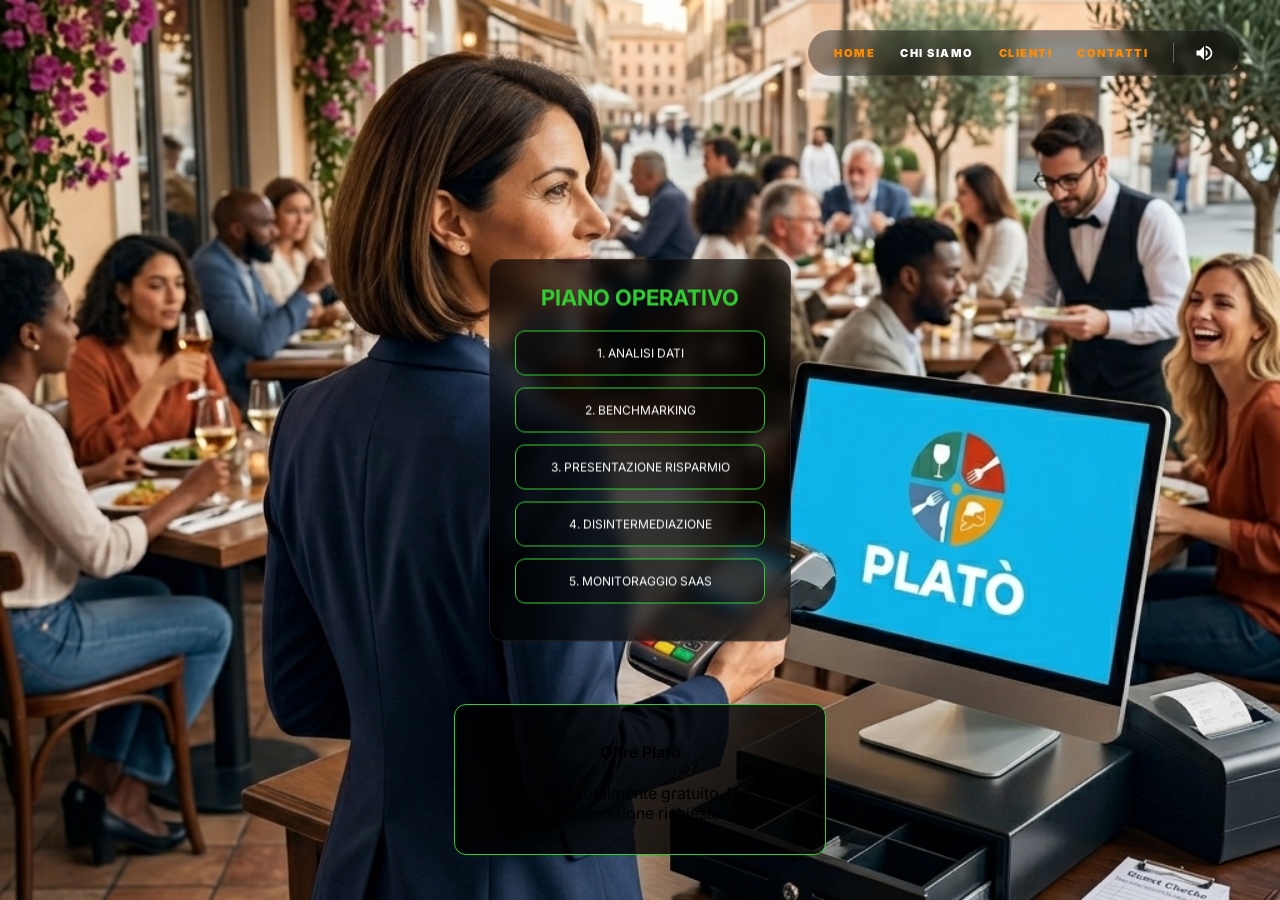
==== chi-siamo.html @ f642afa8 "Ripristino menù centrato e padding ridotti moduli" ====
<!DOCTYPE html>
<html lang="it">
<head>
<meta charset="UTF-8">
<meta name="viewport" content="width=device-width, initial-scale=1.0">
<title>Platò – Chi Siamo</title>
<link href="https://fonts.googleapis.com/css2?family=Inter:wght@300;400;700;900&display=swap" rel="stylesheet">

<style>
:root {
    --primary-blue: #00AEEF;
    --neon-green: #32CD32;
    --plato-orange: #FF8C00;
    --text-light: #ffffff;
}

body, html {
    margin: 0; padding: 0; height: 100%;
    font-family: 'Inter', sans-serif; background-color: #0d0d0d; overflow: hidden;
}

.hero {
    position: relative;
    width: 100%;
    height: 100vh;
    background: #000 url('cassa_plato.png') no-repeat center center;
    background-size: cover;
    opacity: 0;
    animation: fadeInHero 0.8s ease-in forwards;
}

@keyframes fadeInHero { to { opacity: 1; } }

/* NAVIGAZIONE DESKTOP */
.nav-wrapper {
    position: absolute;
    top: 30px;
    right: 40px;
    z-index: 1000;
}

.top-nav {
    background: rgba(0, 0, 0, 0.4);
    padding: 12px 25px;
    border-radius: 50px;
    backdrop-filter: blur(5px);
    border: 1px solid rgba(255, 255, 255, 0.1);
    display: flex;
    align-items: center;
    gap: 25px;
}

.top-nav a {
    color: var(--plato-orange);
    text-decoration: none;
    text-transform: uppercase;
    font-size: 11px;
    font-weight: 900;
    letter-spacing: 1.5px;
}

.piano-operativo {
    position: absolute;
    top: 50%;
    left: 50%;
    transform: translate(-50%, -50%);
    width: 250px;
    background: rgba(0,0,0,0.65);
    padding: 25px;
    border-radius: 15px;
    backdrop-filter: blur(8px);
    color: white;
    text-align: center;
    border: 1px solid rgba(255, 255, 255, 0.1);
}

.piano-operativo h3 {
    margin: 0 0 20px 0;
    color: var(--neon-green);
    text-transform: uppercase;
    font-size: 22px;
}

.step {
    padding: 14px;
    margin-bottom: 12px;
    border: 1.5px solid var(--neon-green);
    border-radius: 10px;
    cursor: pointer;
    background: rgba(0,0,0,0.3);
    font-size: 12px;
    text-transform: uppercase;
    animation: pulseGlowAzzurro 3.5s infinite ease-in-out;
}

@keyframes pulseGlowAzzurro {
    0%, 100% { transform: scale(1); border-color: var(--neon-green); }
    50% { transform: scale(1.025); border-color: rgba(0, 238, 255, 0.8); box-shadow: 0 0 12px rgba(0, 174, 239, 0.3); }
}

.step:nth-child(2) { animation-delay: 0s; }
.step:nth-child(3) { animation-delay: 0.7s; }
.step:nth-child(4) { animation-delay: 1.4s; }
.step:nth-child(5) { animation-delay: 2.1s; }
.step:nth-child(6) { animation-delay: 2.8s; }

.popover {
    position: fixed;
    display: none;
    width: 260px;
    background: rgba(5, 202, 47, 0.95);
    padding: 18px;
    border-radius: 12px;
    border: 1px solid white;
    color: white;
    text-align: center;
    z-index: 1100;
}

.popover h4 { margin: 0 0 8px 0; font-weight: 900; text-shadow: 1px 1px 2px #000; }
.popover p { margin: 0; font-weight: 700; text-shadow: 1px 1px 1px #000; }

.audio-ctrl { cursor: pointer; display: flex; align-items: center; gap: 8px; border-left: 1px solid rgba(255,255,255,0.3); padding-left: 20px; }

.bottom-box {
    position: absolute;
    bottom: 5%;
    left: 50%;
    transform: translateX(-50%);
    width: 340px;
    background: rgba(0,0,0,0.8);
    padding: 15px;
    border-radius: 12px;
    text-align: center;
    border: 1.5px solid var(--neon-green);
}

/* RESPONSIVE FISSARE AL CENTRO E PADDING PICCOLI */
@media (max-width: 768px) {
    .nav-wrapper { top: 15px; right: 0; left: 0; width: 100%; display: flex; justify-content: center; }
    .top-nav { gap: 12px; padding: 10px 15px; border-radius: 20px; width: 90%; justify-content: center; }
    .top-nav a { font-size: 8px; letter-spacing: 0.5px; }
    
    .piano-operativo { width: 35%; top: 60%; padding: 12px; }
    .piano-operativo h3 { font-size: 14px; margin-bottom: 10px; }

    .step {
        font-size: 9px;
        padding: 6px;
        margin-bottom: 5px;
        animation: pulseGlowAzzurro 3.5s infinite ease-in-out !important;
    }

    .popover { left: 50% !important; transform: translateX(-50%) !important; top: 30% !important; width: 50%; }
    .bottom-box { width: 85%; bottom: 10%; }
}
</style>
</head>
<body>
<div class="hero">
    <div class="nav-wrapper">
        <nav class="top-nav">
            <a href="index.html">Home</a>
            <a href="chi-siamo.html" style="color:white">Chi Siamo</a>
            <a href="clienti.html">Clienti</a>
            <a href="contatti.html">Contatti</a>
            <div class="audio-ctrl" id="audioToggle">
                <svg id="iconOn" width="20" height="20" viewBox="0 0 24 24" fill="#ffffff"><path d="M3 9V15H7L12 20V4L7 9H3Z"/><path d="M16.5 12C16.5 10.23 15.46 8.71 14 7.97V16.03C15.46 15.29 16.5 13.77 16.5 12Z"/><path d="M14 3.23V5.29C17.39 6.15 20 8.83 20 12C20 15.17 17.39 17.85 14 18.71V20.77C18.45 19.86 22 16.28 22 12C22 7.72 18.45 4.14 14 3.23Z"/></svg>
                <svg id="iconOff" width="20" height="20" viewBox="0 0 24 24" fill="#ffffff" style="display:none;"><path d="M3 9V15H7L12 20V4L7 9H3Z"/><path d="M16 8L20 12L16 16" stroke="#ffffff" stroke-width="2" fill="none"/></svg>
            </div>
        </nav>
    </div>
    <div class="piano-operativo">
        <h3>Piano Operativo</h3>
        <div class="step" data-title="Analisi Dati" data-text="Studio e valutazione di costi sostenuti negli ultimi due mesi.">1. Analisi Dati</div>
        <div class="step" data-title="Benchmarking" data-text="Confronto dei costi con i nostri listini per identificare le aree di miglioramento.">2. Benchmarking</div>
        <div class="step" data-title="Presentazione risparmio" data-text="Presentazione del valore stimato del risparmio.">3. Presentazione risparmio</div>
        <div class="step" data-title="Disintermediazione" data-text="Proposta di cambio di modello di acquisto.<br>Qualità uguale o superiore.">4. Disintermediazione</div>
        <div class="step" data-title="Monitoraggio SaaS" data-text="Assistenza continuativa e monitoraggio nel tempo.">5. Monitoraggio SaaS</div>
    </div>
    <div id="popover" class="popover"></div>
    <div class="bottom-box">
        <h4>Offre Platò</h4>
        <p>Il servizio è totalmente gratuito. Nessuna commissione richiesta.</p>
    </div>
</div>
<audio id="bgAudio" src="restaurant.mp3" autoplay loop></audio>
<script>
document.addEventListener('DOMContentLoaded', () => {
    const pop = document.getElementById('popover');
    const steps = document.querySelectorAll('.step');
    steps.forEach(step => {
        step.addEventListener('click', (e) => {
            pop.innerHTML = `<h4>${step.dataset.title}</h4><p>${step.dataset.text}</p>`;
            pop.style.display = 'block';
            if(window.innerWidth > 768) {
                const rect = step.getBoundingClientRect();
                pop.style.top = (rect.top) + 'px';
                pop.style.left = (rect.right + 20) + 'px';
            }
            clearTimeout(pop._timer);
            pop._timer = setTimeout(() => { pop.style.display = 'none'; }, 4500);
        });
    });
    const audio = document.getElementById('bgAudio');
    const toggle = document.getElementById('audioToggle');
    audio.volume = 0.25;
    let playing = true;
    toggle.addEventListener('click', () => {
        if (playing) { audio.pause(); document.getElementById('iconOn').style.display="none"; document.getElementById('iconOff').style.display="block"; }
        else { audio.play(); document.getElementById('iconOff').style.display="none"; document.getElementById('iconOn').style.display="block"; }
        playing = !playing;
    });
});
</script>
</body>
</html>
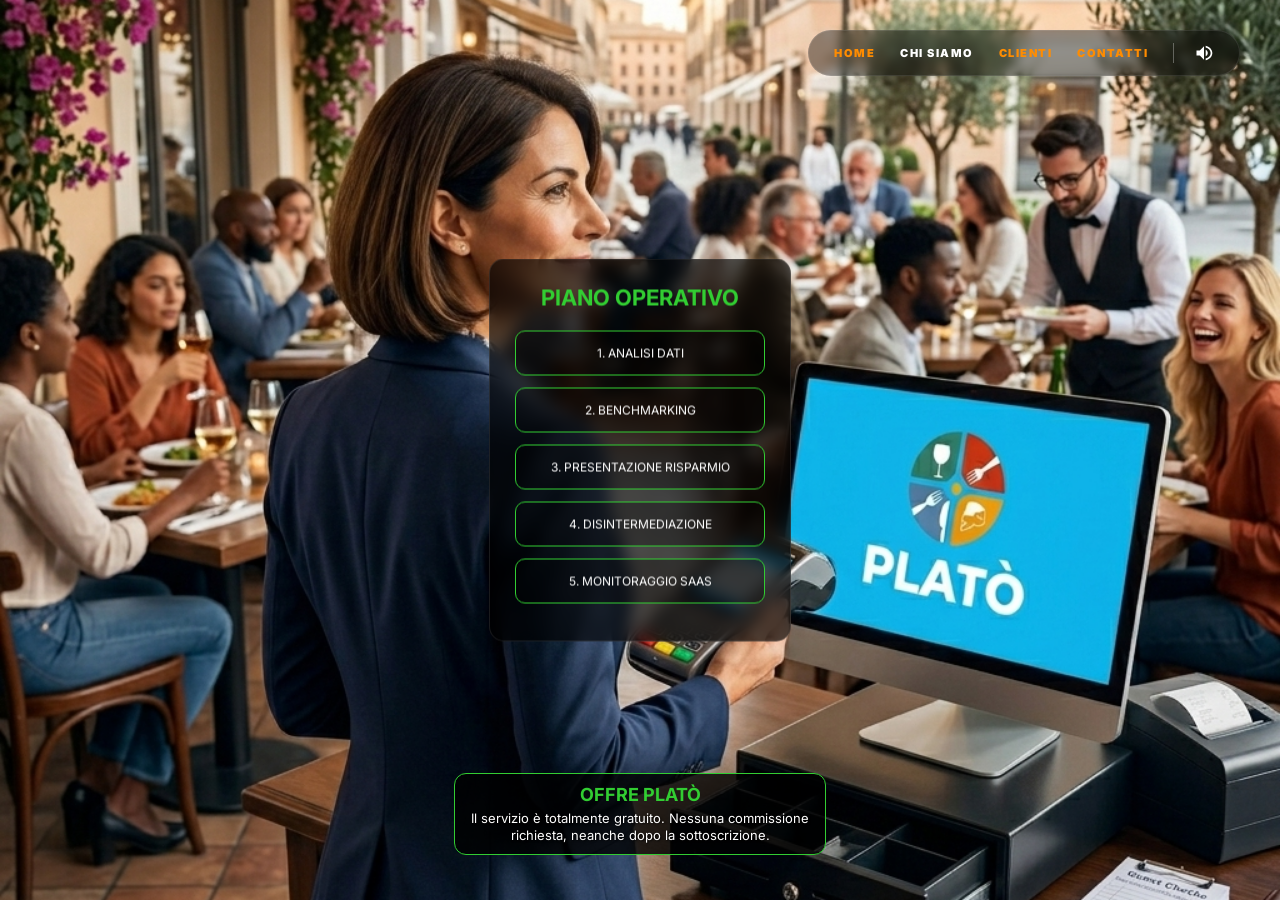
==== commit c9187d6d: "Fix estetico finale: testo bianco e padding ridotti box Offre Platò" ====
--- a/chi-siamo.html
+++ b/chi-siamo.html
@@ -122,6 +122,7 @@
 
 .audio-ctrl { cursor: pointer; display: flex; align-items: center; gap: 8px; border-left: 1px solid rgba(255,255,255,0.3); padding-left: 20px; }
 
+/* FIX OFFRE PLATÒ - TESTO BIANCO E PADDING STRETTI */
 .bottom-box {
     position: absolute;
     bottom: 5%;
@@ -129,13 +130,29 @@
     transform: translateX(-50%);
     width: 340px;
     background: rgba(0,0,0,0.8);
-    padding: 15px;
+    padding: 10px 15px; /* Padding ridotto */
     border-radius: 12px;
     text-align: center;
     border: 1.5px solid var(--neon-green);
-}
-
-/* RESPONSIVE FISSARE AL CENTRO E PADDING PICCOLI */
+    color: white; /* Forza testo bianco */
+}
+
+.bottom-box h4 { 
+    margin: 0 0 5px 0; 
+    color: var(--neon-green); 
+    font-size: 18px; 
+    text-transform: uppercase;
+}
+
+.bottom-box p { 
+    margin: 0; 
+    font-size: 13px; 
+    line-height: 1.3;
+    color: white; /* Forza testo bianco */
+    text-shadow: 1px 1px 2px rgba(0,0,0,0.8);
+}
+
+/* RESPONSIVE */
 @media (max-width: 768px) {
     .nav-wrapper { top: 15px; right: 0; left: 0; width: 100%; display: flex; justify-content: center; }
     .top-nav { gap: 12px; padding: 10px 15px; border-radius: 20px; width: 90%; justify-content: center; }
@@ -146,13 +163,20 @@
 
     .step {
         font-size: 9px;
-        padding: 6px;
+        padding: 4px;
         margin-bottom: 5px;
         animation: pulseGlowAzzurro 3.5s infinite ease-in-out !important;
     }
 
     .popover { left: 50% !important; transform: translateX(-50%) !important; top: 30% !important; width: 50%; }
-    .bottom-box { width: 85%; bottom: 10%; }
+    
+    .bottom-box { 
+        width: 80%; 
+        bottom: 8%; 
+        padding: 8px 12px;
+    }
+    .bottom-box h4 { font-size: 14px; }
+    .bottom-box p { font-size: 11px; }
 }
 </style>
 </head>
@@ -181,7 +205,7 @@
     <div id="popover" class="popover"></div>
     <div class="bottom-box">
         <h4>Offre Platò</h4>
-        <p>Il servizio è totalmente gratuito. Nessuna commissione richiesta.</p>
+        <p>Il servizio è totalmente gratuito. Nessuna commissione richiesta, neanche dopo la sottoscrizione.</p>
     </div>
 </div>
 <audio id="bgAudio" src="restaurant.mp3" autoplay loop></audio>
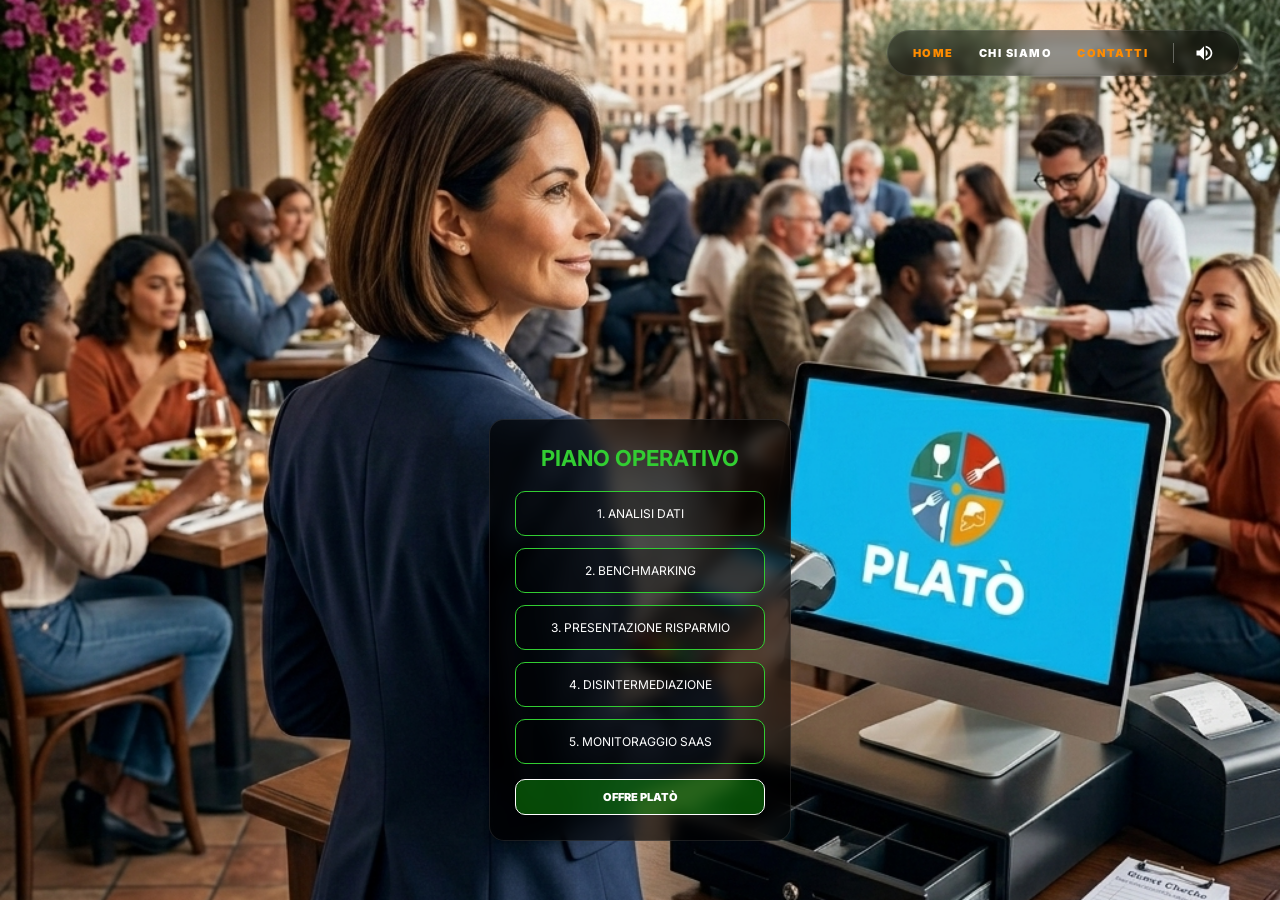
==== commit 65ad093e: "Add files via upload Sito platò settembre 2026" ====
--- a/chi-siamo.html
+++ b/chi-siamo.html
@@ -1,241 +1,227 @@
 <!DOCTYPE html>
 <html lang="it">
 <head>
-<meta charset="UTF-8">
-<meta name="viewport" content="width=device-width, initial-scale=1.0">
-<title>Platò – Chi Siamo</title>
-<link href="https://fonts.googleapis.com/css2?family=Inter:wght@300;400;700;900&display=swap" rel="stylesheet">
-
-<style>
-:root {
-    --primary-blue: #00AEEF;
-    --neon-green: #32CD32;
-    --plato-orange: #FF8C00;
-    --text-light: #ffffff;
-}
-
-body, html {
-    margin: 0; padding: 0; height: 100%;
-    font-family: 'Inter', sans-serif; background-color: #0d0d0d; overflow: hidden;
-}
-
-.hero {
-    position: relative;
-    width: 100%;
-    height: 100vh;
-    background: #000 url('cassa_plato.png') no-repeat center center;
-    background-size: cover;
-    opacity: 0;
-    animation: fadeInHero 0.8s ease-in forwards;
-}
-
-@keyframes fadeInHero { to { opacity: 1; } }
-
-/* NAVIGAZIONE DESKTOP */
-.nav-wrapper {
-    position: absolute;
-    top: 30px;
-    right: 40px;
-    z-index: 1000;
-}
-
-.top-nav {
-    background: rgba(0, 0, 0, 0.4);
-    padding: 12px 25px;
-    border-radius: 50px;
-    backdrop-filter: blur(5px);
-    border: 1px solid rgba(255, 255, 255, 0.1);
-    display: flex;
-    align-items: center;
-    gap: 25px;
-}
-
-.top-nav a {
-    color: var(--plato-orange);
-    text-decoration: none;
-    text-transform: uppercase;
-    font-size: 11px;
-    font-weight: 900;
-    letter-spacing: 1.5px;
-}
-
-.piano-operativo {
-    position: absolute;
-    top: 50%;
-    left: 50%;
-    transform: translate(-50%, -50%);
-    width: 250px;
-    background: rgba(0,0,0,0.65);
-    padding: 25px;
-    border-radius: 15px;
-    backdrop-filter: blur(8px);
-    color: white;
-    text-align: center;
-    border: 1px solid rgba(255, 255, 255, 0.1);
-}
-
-.piano-operativo h3 {
-    margin: 0 0 20px 0;
-    color: var(--neon-green);
-    text-transform: uppercase;
-    font-size: 22px;
-}
-
-.step {
-    padding: 14px;
-    margin-bottom: 12px;
-    border: 1.5px solid var(--neon-green);
-    border-radius: 10px;
-    cursor: pointer;
-    background: rgba(0,0,0,0.3);
-    font-size: 12px;
-    text-transform: uppercase;
-    animation: pulseGlowAzzurro 3.5s infinite ease-in-out;
-}
-
-@keyframes pulseGlowAzzurro {
-    0%, 100% { transform: scale(1); border-color: var(--neon-green); }
-    50% { transform: scale(1.025); border-color: rgba(0, 238, 255, 0.8); box-shadow: 0 0 12px rgba(0, 174, 239, 0.3); }
-}
-
-.step:nth-child(2) { animation-delay: 0s; }
-.step:nth-child(3) { animation-delay: 0.7s; }
-.step:nth-child(4) { animation-delay: 1.4s; }
-.step:nth-child(5) { animation-delay: 2.1s; }
-.step:nth-child(6) { animation-delay: 2.8s; }
-
-.popover {
-    position: fixed;
-    display: none;
-    width: 260px;
-    background: rgba(5, 202, 47, 0.95);
-    padding: 18px;
-    border-radius: 12px;
-    border: 1px solid white;
-    color: white;
-    text-align: center;
-    z-index: 1100;
-}
-
-.popover h4 { margin: 0 0 8px 0; font-weight: 900; text-shadow: 1px 1px 2px #000; }
-.popover p { margin: 0; font-weight: 700; text-shadow: 1px 1px 1px #000; }
-
-.audio-ctrl { cursor: pointer; display: flex; align-items: center; gap: 8px; border-left: 1px solid rgba(255,255,255,0.3); padding-left: 20px; }
-
-/* FIX OFFRE PLATÒ - TESTO BIANCO E PADDING STRETTI */
-.bottom-box {
-    position: absolute;
-    bottom: 5%;
-    left: 50%;
-    transform: translateX(-50%);
-    width: 340px;
-    background: rgba(0,0,0,0.8);
-    padding: 10px 15px; /* Padding ridotto */
-    border-radius: 12px;
-    text-align: center;
-    border: 1.5px solid var(--neon-green);
-    color: white; /* Forza testo bianco */
-}
-
-.bottom-box h4 { 
-    margin: 0 0 5px 0; 
-    color: var(--neon-green); 
-    font-size: 18px; 
-    text-transform: uppercase;
-}
-
-.bottom-box p { 
-    margin: 0; 
-    font-size: 13px; 
-    line-height: 1.3;
-    color: white; /* Forza testo bianco */
-    text-shadow: 1px 1px 2px rgba(0,0,0,0.8);
-}
-
-/* RESPONSIVE */
-@media (max-width: 768px) {
-    .nav-wrapper { top: 15px; right: 0; left: 0; width: 100%; display: flex; justify-content: center; }
-    .top-nav { gap: 12px; padding: 10px 15px; border-radius: 20px; width: 90%; justify-content: center; }
-    .top-nav a { font-size: 8px; letter-spacing: 0.5px; }
-    
-    .piano-operativo { width: 35%; top: 60%; padding: 12px; }
-    .piano-operativo h3 { font-size: 14px; margin-bottom: 10px; }
-
-    .step {
-        font-size: 9px;
-        padding: 4px;
-        margin-bottom: 5px;
-        animation: pulseGlowAzzurro 3.5s infinite ease-in-out !important;
-    }
-
-    .popover { left: 50% !important; transform: translateX(-50%) !important; top: 30% !important; width: 50%; }
-    
-    .bottom-box { 
-        width: 80%; 
-        bottom: 8%; 
-        padding: 8px 12px;
-    }
-    .bottom-box h4 { font-size: 14px; }
-    .bottom-box p { font-size: 11px; }
-}
-</style>
+    <meta charset="UTF-8">
+    <meta name="viewport" content="width=device-width, initial-scale=1.0">
+    <title>Platò – Chi Siamo</title>
+    <link href="https://fonts.googleapis.com/css2?family=Inter:wght@300;400;700;900&amp;display=swap" rel="stylesheet">
+    <style>
+        :root {
+            --primary-blue: #00AEEF;
+            --neon-green: #32CD32;
+            --plato-orange: #FF8C00;
+            --bordeaux: #800020;
+            --text-light: #ffffff;
+        }
+
+        body, html {
+            margin: 0; padding: 0; height: 100%;
+            font-family: 'Inter', sans-serif; background-color: #0d0d0d; overflow: hidden;
+        }
+
+        .hero {
+            position: relative;
+            width: 100%;
+            height: 100vh;
+            background: #000 url('cassa_plato.png') no-repeat center center;
+            background-size: cover;
+            opacity: 0;
+            animation: fadeInHero 0.8s ease-in forwards;
+        }
+
+        @keyframes fadeInHero { to { opacity: 1; } }
+
+        /* SEZIONE DESKTOP */
+        @media (min-width: 769px) {
+            .piano-operativo {
+                position: absolute;
+                top: 70%;
+                left: 50%;
+                transform: translate(-50%, -50%);
+                width: 250px;
+                padding: 25px;
+                background: rgba(0,0,0,0.65);
+                border-radius: 15px;
+                backdrop-filter: blur(8px);
+                color: white;
+                text-align: center;
+                border: 1px solid rgba(255, 255, 255, 0.1);
+            }
+        }
+
+        /* SEZIONE MOBILE */
+        @media (max-width: 768px) {
+            .piano-operativo {
+                position: absolute;
+                top: 70%; 
+                left: 50%;
+                transform: translate(-50%, -50%) scale(0.70);
+                width: 55%;
+                padding: 8px; 
+                background: rgba(0,0,0,0.65);
+                border-radius: 15px;
+                backdrop-filter: blur(8px);
+                color: white;
+                text-align: center;
+                border: 1px solid rgba(184, 167, 167, 0.1);
+            }
+        }
+
+        /* STILI COMUNI MODULO */
+        .piano-operativo h3 {
+            margin: 0 0 20px 0;
+            color: var(--neon-green);
+            text-transform: uppercase;
+            font-size: 22px;
+        }
+
+        .step {
+            padding: 14px;
+            margin-bottom: 12px;
+            border: 1.5px solid var(--neon-green);
+            border-radius: 10px;
+            cursor: pointer;
+            background: rgba(0,0,0,0.3);
+            font-size: 12px;
+            text-transform: uppercase;
+            animation: pulseGlowAzzurro 3.5s infinite ease-in-out;
+        }
+
+        /* BOX OFFRE PLATÒ */
+        .offre-plato-box {
+            margin-top: 15px;
+            padding: 10px;
+            border: 1.5px solid #ffffff;
+            border-radius: 10px;
+            font-size: 11px;
+            font-weight: 900;
+            text-transform: uppercase;
+            color: var(--text-light);
+            cursor: pointer;
+            background: rgba(17, 181, 11, 0.4);
+            animation: blinkGlowBordeaux 2.5s infinite alternate;
+        }
+
+        @keyframes blinkGlowBordeaux {
+            0% { opacity: 0.6; box-shadow: 0 0 2px var(--bordeaux); }
+            100% { opacity: 1; box-shadow: 0 0 15px var(--bordeaux); }
+        }
+
+        @keyframes pulseGlowAzzurro {
+            0%, 100% { transform: scale(1); border-color: var(--neon-green); }
+            50% { transform: scale(1.025); border-color: rgba(0, 238, 255, 0.8); box-shadow: 0 0 12px rgba(0, 174, 239, 0.3); }
+        }
+
+        /* POPOVER */
+        .popover {
+            position: fixed;
+            display: none;
+            width: 150px;
+            background: rgba(6, 142, 101, 0.95);
+            padding: 12px;
+            border-radius: 12px;
+            border: 1px solid rgb(19, 80, 137);
+            color: rgb(184, 214, 227);
+            text-align: center;
+            z-index: 1100;
+        }
+
+        .popover h4 {
+            margin: 0 0 8px 0;
+            font-size: 13px;
+            color: #ffffff;
+            text-transform: uppercase;
+        }
+
+        .popover p { margin: 0; font-weight: 700; text-shadow: 1px 1px 1px #000; font-size: 11px; }
+
+        /* NAV & AUDIO */
+        .nav-wrapper { position: absolute; top: 30px; right: 40px; z-index: 1000; }
+        .top-nav { background: rgba(0,0,0,0.4); padding: 12px 25px; border-radius: 50px; backdrop-filter: blur(5px); border: 1px solid rgba(255,255,255,0.1); display: flex; align-items: center; gap: 25px; }
+        .top-nav a { color: var(--plato-orange); text-decoration: none; text-transform: uppercase; font-size: 11px; font-weight: 900; letter-spacing: 1.5px; }
+        .audio-ctrl { cursor: pointer; display: flex; align-items: center; gap: 8px; border-left: 1px solid rgba(255,255,255,0.3); padding-left: 20px; }
+
+        @media (max-width: 768px) {
+            .nav-wrapper { top: 15px; right: 0; left: 0; width: 100%; display: flex; justify-content: center; }
+            .top-nav { gap: 12px; padding: 10px 38px; border-radius: 20px; width: 90%; justify-content: center; }
+            .top-nav a { font-size: 8px; }
+            .popover { left: 50% !important; transform: translateX(-50%) !important; top: 45% !important; width: 70%; }
+        }
+    </style>
 </head>
 <body>
+
 <div class="hero">
+
     <div class="nav-wrapper">
         <nav class="top-nav">
             <a href="index.html">Home</a>
             <a href="chi-siamo.html" style="color:white">Chi Siamo</a>
-            <a href="clienti.html">Clienti</a>
             <a href="contatti.html">Contatti</a>
             <div class="audio-ctrl" id="audioToggle">
-                <svg id="iconOn" width="20" height="20" viewBox="0 0 24 24" fill="#ffffff"><path d="M3 9V15H7L12 20V4L7 9H3Z"/><path d="M16.5 12C16.5 10.23 15.46 8.71 14 7.97V16.03C15.46 15.29 16.5 13.77 16.5 12Z"/><path d="M14 3.23V5.29C17.39 6.15 20 8.83 20 12C20 15.17 17.39 17.85 14 18.71V20.77C18.45 19.86 22 16.28 22 12C22 7.72 18.45 4.14 14 3.23Z"/></svg>
-                <svg id="iconOff" width="20" height="20" viewBox="0 0 24 24" fill="#ffffff" style="display:none;"><path d="M3 9V15H7L12 20V4L7 9H3Z"/><path d="M16 8L20 12L16 16" stroke="#ffffff" stroke-width="2" fill="none"/></svg>
+                <svg id="iconOn" width="20" height="20" viewBox="0 0 24 24" fill="#ffffff"><path d="M3 9V15H7L12 20V4L7 9H3Z"></path><path d="M16.5 12C16.5 10.23 15.46 8.71 14 7.97V16.03C15.46 15.29 16.5 13.77 16.5 12Z"></path><path d="M14 3.23V5.29C17.39 6.15 20 8.83 20 12C20 15.17 17.39 17.85 14 18.71V20.77C18.45 19.86 22 16.28 22 12C22 7.72 18.45 4.14 14 3.23Z"></path></svg>
+                <svg id="iconOff" width="20" height="20" viewBox="0 0 24 24" fill="#ffffff" style="display:none;"><path d="M3 9V15H7L12 20V4L7 9H3Z"></path><path d="M16 8L20 12L16 16" stroke="#ffffff" stroke-width="2" fill="none"></path></svg>
             </div>
         </nav>
     </div>
+
     <div class="piano-operativo">
         <h3>Piano Operativo</h3>
         <div class="step" data-title="Analisi Dati" data-text="Studio e valutazione di costi sostenuti negli ultimi due mesi.">1. Analisi Dati</div>
         <div class="step" data-title="Benchmarking" data-text="Confronto dei costi con i nostri listini per identificare le aree di miglioramento.">2. Benchmarking</div>
         <div class="step" data-title="Presentazione risparmio" data-text="Presentazione del valore stimato del risparmio.">3. Presentazione risparmio</div>
-        <div class="step" data-title="Disintermediazione" data-text="Proposta di cambio di modello di acquisto.<br>Qualità uguale o superiore.">4. Disintermediazione</div>
+        <div class="step" data-title="Disintermediazione" data-text="Proposta di cambio di modello di acquisto. Qualità uguale o superiore.">4. Disintermediazione</div>
         <div class="step" data-title="Monitoraggio SaaS" data-text="Assistenza continuativa e monitoraggio nel tempo.">5. Monitoraggio SaaS</div>
+        
+        <div class="offre-plato-box" id="btnOffrePlato">Offre Platò</div>
     </div>
+
     <div id="popover" class="popover"></div>
-    <div class="bottom-box">
-        <h4>Offre Platò</h4>
-        <p>Il servizio è totalmente gratuito. Nessuna commissione richiesta, neanche dopo la sottoscrizione.</p>
-    </div>
 </div>
-<audio id="bgAudio" src="restaurant.mp3" autoplay loop></audio>
+
+<audio id="bgAudio" src="restaurant.mp3" loop></audio>
+
 <script>
 document.addEventListener('DOMContentLoaded', () => {
     const pop = document.getElementById('popover');
     const steps = document.querySelectorAll('.step');
+    const btnOffrePlato = document.getElementById('btnOffrePlato');
+
+    function showPop(element, text, hasTitle = true) {
+        pop.innerHTML = hasTitle ? `<h4>${element.dataset.title}</h4><p>${text}</p>` : `<p>${text}</p>`;
+        pop.style.display = 'block';
+
+        if(window.innerWidth > 768) {
+            const rect = element.getBoundingClientRect();
+            pop.style.top = rect.top + 'px';
+            pop.style.left = (rect.right + 20) + 'px';
+        }
+
+        clearTimeout(pop._timer);
+        pop._timer = setTimeout(() => pop.style.display = 'none', 4500);
+    }
+
     steps.forEach(step => {
-        step.addEventListener('click', (e) => {
-            pop.innerHTML = `<h4>${step.dataset.title}</h4><p>${step.dataset.text}</p>`;
-            pop.style.display = 'block';
-            if(window.innerWidth > 768) {
-                const rect = step.getBoundingClientRect();
-                pop.style.top = (rect.top) + 'px';
-                pop.style.left = (rect.right + 20) + 'px';
-            }
-            clearTimeout(pop._timer);
-            pop._timer = setTimeout(() => { pop.style.display = 'none'; }, 4500);
-        });
+        step.addEventListener('click', () => showPop(step, step.dataset.text));
     });
+
+    btnOffrePlato.addEventListener('click', () => {
+        showPop(btnOffrePlato, "il servizio per i ristoratori è a titolo completamente gratuito", false);
+    });
+
     const audio = document.getElementById('bgAudio');
     const toggle = document.getElementById('audioToggle');
+    const iconOn = document.getElementById('iconOn'), iconOff = document.getElementById('iconOff');
     audio.volume = 0.25;
-    let playing = true;
+    let playing = false;
+
     toggle.addEventListener('click', () => {
-        if (playing) { audio.pause(); document.getElementById('iconOn').style.display="none"; document.getElementById('iconOff').style.display="block"; }
-        else { audio.play(); document.getElementById('iconOff').style.display="none"; document.getElementById('iconOn').style.display="block"; }
+        if (playing) { audio.pause(); iconOn.style.display = "none"; iconOff.style.display = "block"; }
+        else { audio.play().catch(() => {}); iconOff.style.display = "none"; iconOn.style.display = "block"; }
         playing = !playing;
     });
 });
 </script>
+
 </body>
 </html>
